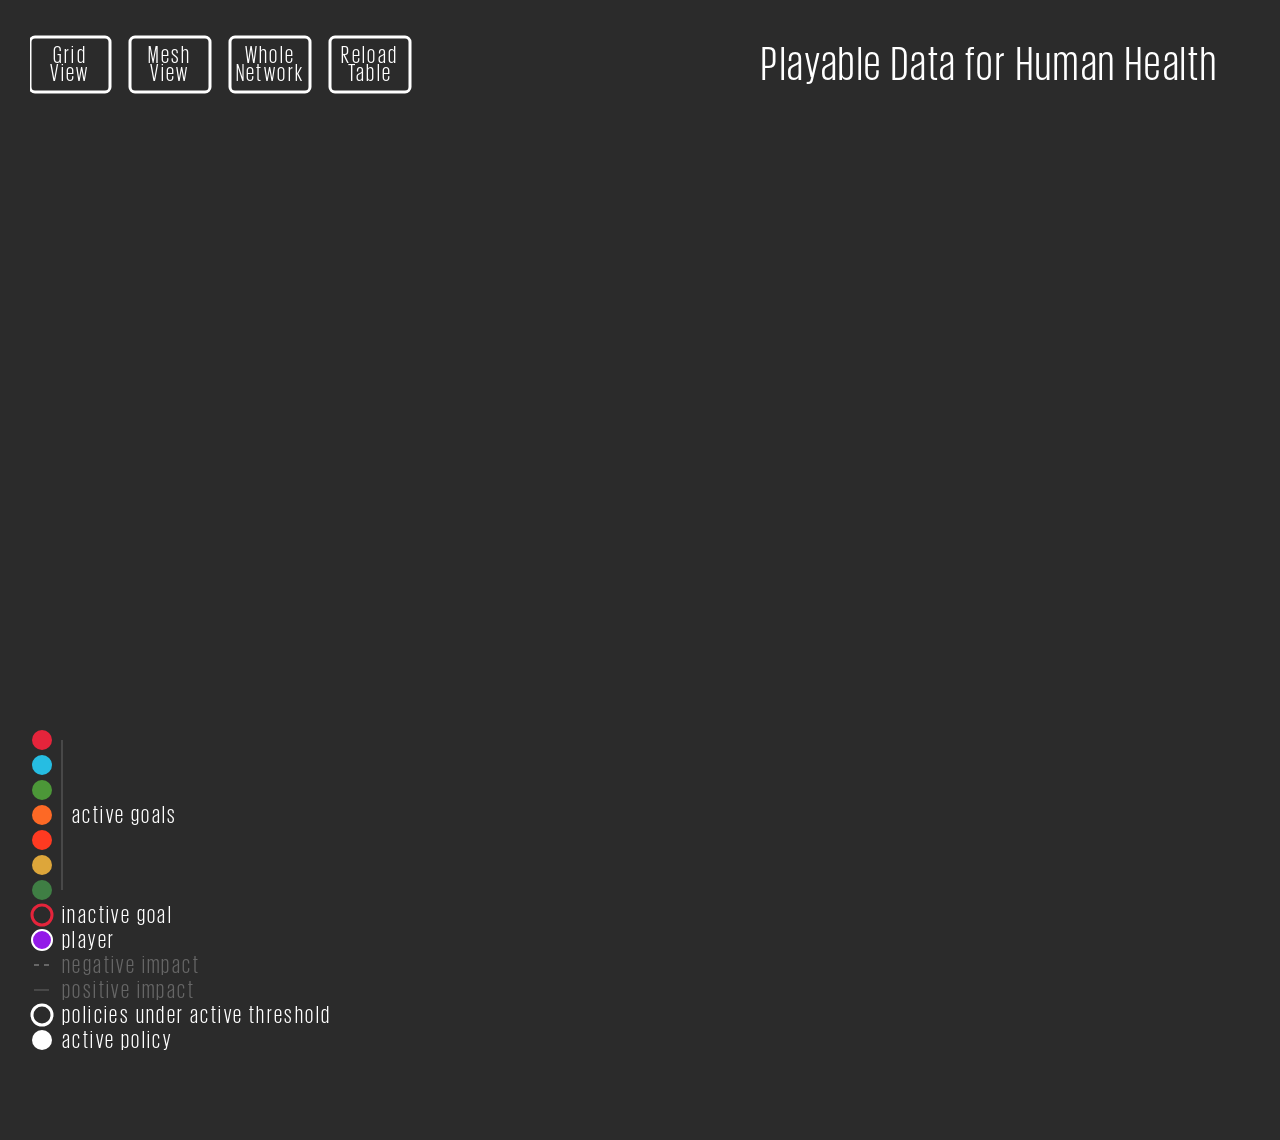
==== prototype_final.html @ 1b150d36 "Show filter buttons only when 1 player is connected" ====
<!DOCTYPE html>
<!-- saved from url=(0123)http://sebquack.perseus.uberspace.de/hive_mind_game_table/prototype_final.html?tableId=ff6bf6e8-fcca-11e6-83dc-657c299376b2 -->
<html><head><meta http-equiv="Content-Type" content="text/html; charset=UTF-8">
<link href="./css" rel="stylesheet">
<!-- <script src="https://ajax.googleapis.com/ajax/libs/jquery/1.12.4/jquery.min.js"></script> -->
<script src="./jquery.min.js"></script>


<style>

    @keyframes blink_me {
        to { opacity: 0; }
    }
    .blink_me {
      animation: blink_me 2s linear infinite;
    }

    @font-face {
        font-family: GiorgioSans;
        src: url("fonts/GiorgioSans-Regular.otf") format("opentype");
    }

    body{
        text-align:center;
        font-family: 'GiorgioSans', sans-serif;
        background-color: #2b2b2b;
        color: white;
        letter-spacing: 0.15em; /* improve readability */
        margin: 25px 20px;
        padding-left: 10px;
        padding-top: 10px;
        width: 1920px;
        height: 1080px;
        overflow: hidden;
    }

    text{
        font-size: 24px;
    }
    .h1{
        font-size:48px;
    }
    .links line {
        stroke: #000;
        stroke-opacity: 0.8;
    }
    #negativeLink {
      stroke-dasharray: 5;
    }
    .tooltip{
        background-color:rgba(80,80,80, 0.9); /* less opac and lighter to improve visibility */
        color:white;
        padding:10px;
        border-radius:5px;
    }
    .tooltip > h2{
        color:white;
        font-weight: 300;
        margin:0px;
        margin-bottom: 0px;
        padding: 0px 10px 15px 10px;
        display: block;
    }
    .tooltip > h3{
        color:white;
        font-weight: 300;
        margin:0px;
        margin-bottom: 0px;
        padding: 0px 10px 15px 10px;
        display: block;
    }
    .tooltip > p{
        color:white;
        font-weight: 300;
        margin:0px;
    }
    .circleLayoutActive{
        fill:#999;
    }
    .networkLayoutActive{
        fill:#999;
    }
    .close{
        text-align:right;
        margin: 0px !important;
        cursor: crosshair;
    }

    .noselect {
  -webkit-touch-callout: none; /* iOS Safari */
    -webkit-user-select: none; /* Safari */
     -khtml-user-select: none; /* Konqueror HTML */
       -moz-user-select: none; /* Firefox */
        -ms-user-select: none; /* Internet Explorer/Edge */
            user-select: none; /* Non-prefixed version, currently
                                  supported by Chrome and Opera */
    }

    #filter_btns {
      position: fixed;
      top: 120px;
      left: 32px;
      font-size: 24px;
      text-align: left;
    }
    .filter_btn {
      display: block;
      width: 100px;
      text-align: center;
      border: 3px solid #FFF;
      opacity: 0.75;
      margin: 8px 0 0;
      padding: 3px 0 6px;
      border-radius: 8px;
    }
    .filter_btn.goal_1 {
      color: #e5243b;
      border-color: #e5243b;
    }
    .filter_btn.goal_2 {
      color: #dda63a;
      border-color: #dda63a;
    }
    .filter_btn.goal_3 {
      color: #4c9f38;
      border-color: #4c9f38;
    }
    .filter_btn.goal_4 {
      color: #ff3a21;
      border-color: #ff3a21;
    }
    .filter_btn.goal_5 {
      color: #fd6925;
      border-color: #fd6925;
    }
    .filter_btn.goal_6 {
      color: #3f7e44;
      border-color: #3f7e44;
    }
    .filter_btn.goal_7 {
      color: #0a97d9;
      border-color: #0a97d9;
    }
    .filter_btn:hover,
    .filter_btn.current {
      opacity: 1;
      cursor: pointer;
      background-color: rgba(0,0,0,0.5);
      color: #FFF;
      border-color: #FFF;
    }

</style>

</head>


<body>
    <!-- <h3>TITLE HERE</h3> -->
    <svg width="1920" height="1080" class="d3 noselect active"></svg>

    <div id="clearButtonDiv" style="border: 0px solid white; z-index: 100; position: absolute; width: 94px; height: 100px; top: 0; left: 221px "></div>

    <div id="filter_btns" style="display:none;">
      Filter by:
      <span class="filter_btn goal_1" data-goal-id="1">Goal 1</span>
      <span class="filter_btn goal_2" data-goal-id="2">Goal 2</span>
      <span class="filter_btn goal_3" data-goal-id="3">Goal 3</span>
      <span class="filter_btn goal_4" data-goal-id="4">Goal 4</span>
      <span class="filter_btn goal_5" data-goal-id="5">Goal 5</span>
      <span class="filter_btn goal_6" data-goal-id="6">Goal 6</span>
      <span class="filter_btn goal_7" data-goal-id="7">Goal 7</span>
    </div>

<script src="./d3.v4.min.js"></script>
<!-- <script src="js/network.js"></script> -->
<!-- <script src="js/network_update_d3.js"></script> -->
<script src="./api_key.js"></script>
<script src="./network_dynamic.js"></script>
<!-- <script src="js/network_static.js"></script> -->

<div style="position: absolute; top:900px; left:1730px; background-color: #fff; padding: 15px" id="qrcode" title="{&quot;table&quot;: &quot;ff6bf6e8-fcca-11e6-83dc-657c299376b2&quot;}"><canvas width="128" height="128" style="display: none;"></canvas></div>

<script src="./qrcode.min.js"></script>
<script>
    if(tableId) {
        var qrcode = '{"table": "'+tableId+'"}';
        console.log(qrcode)
        var qrcode = new QRCode(document.getElementById("qrcode"), {
            text: qrcode,
            width: 128,
            height: 128,
            colorDark : "#000000",
            colorLight : "#ffffff",
            correctLevel : QRCode.CorrectLevel.H
        });


    }

    window.addEventListener("contextmenu", function(e) { e.preventDefault(); })

</script>



</body></html>
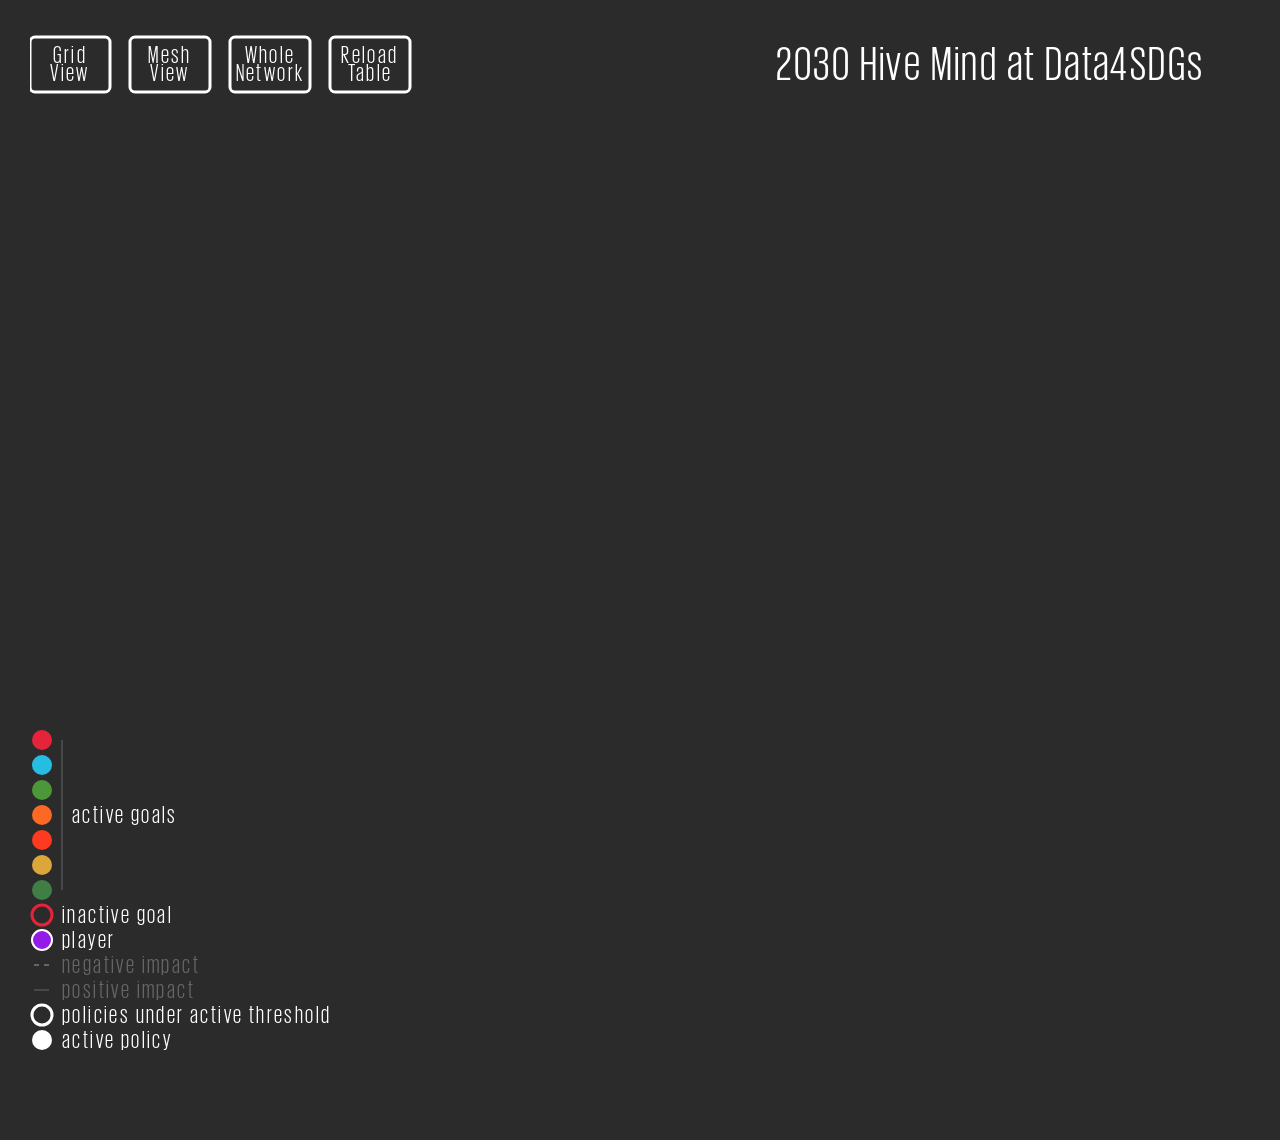
==== commit edcc77f0: "this just hides one of the tables from teh list and changes the label names on the new buttons" ====
--- a/prototype_final.html
+++ b/prototype_final.html
@@ -166,10 +166,10 @@
       <span class="filter_btn goal_1" data-goal-id="1">Goal 1</span>
       <span class="filter_btn goal_2" data-goal-id="2">Goal 2</span>
       <span class="filter_btn goal_3" data-goal-id="3">Goal 3</span>
-      <span class="filter_btn goal_4" data-goal-id="4">Goal 4</span>
-      <span class="filter_btn goal_5" data-goal-id="5">Goal 5</span>
-      <span class="filter_btn goal_6" data-goal-id="6">Goal 6</span>
-      <span class="filter_btn goal_7" data-goal-id="7">Goal 7</span>
+      <span class="filter_btn goal_4" data-goal-id="4">Goal 5</span>
+      <span class="filter_btn goal_5" data-goal-id="5">Goal 9</span>
+      <span class="filter_btn goal_6" data-goal-id="6">Goal 13</span>
+      <span class="filter_btn goal_7" data-goal-id="7">Goal 14</span>
     </div>
 
 <script src="./d3.v4.min.js"></script>
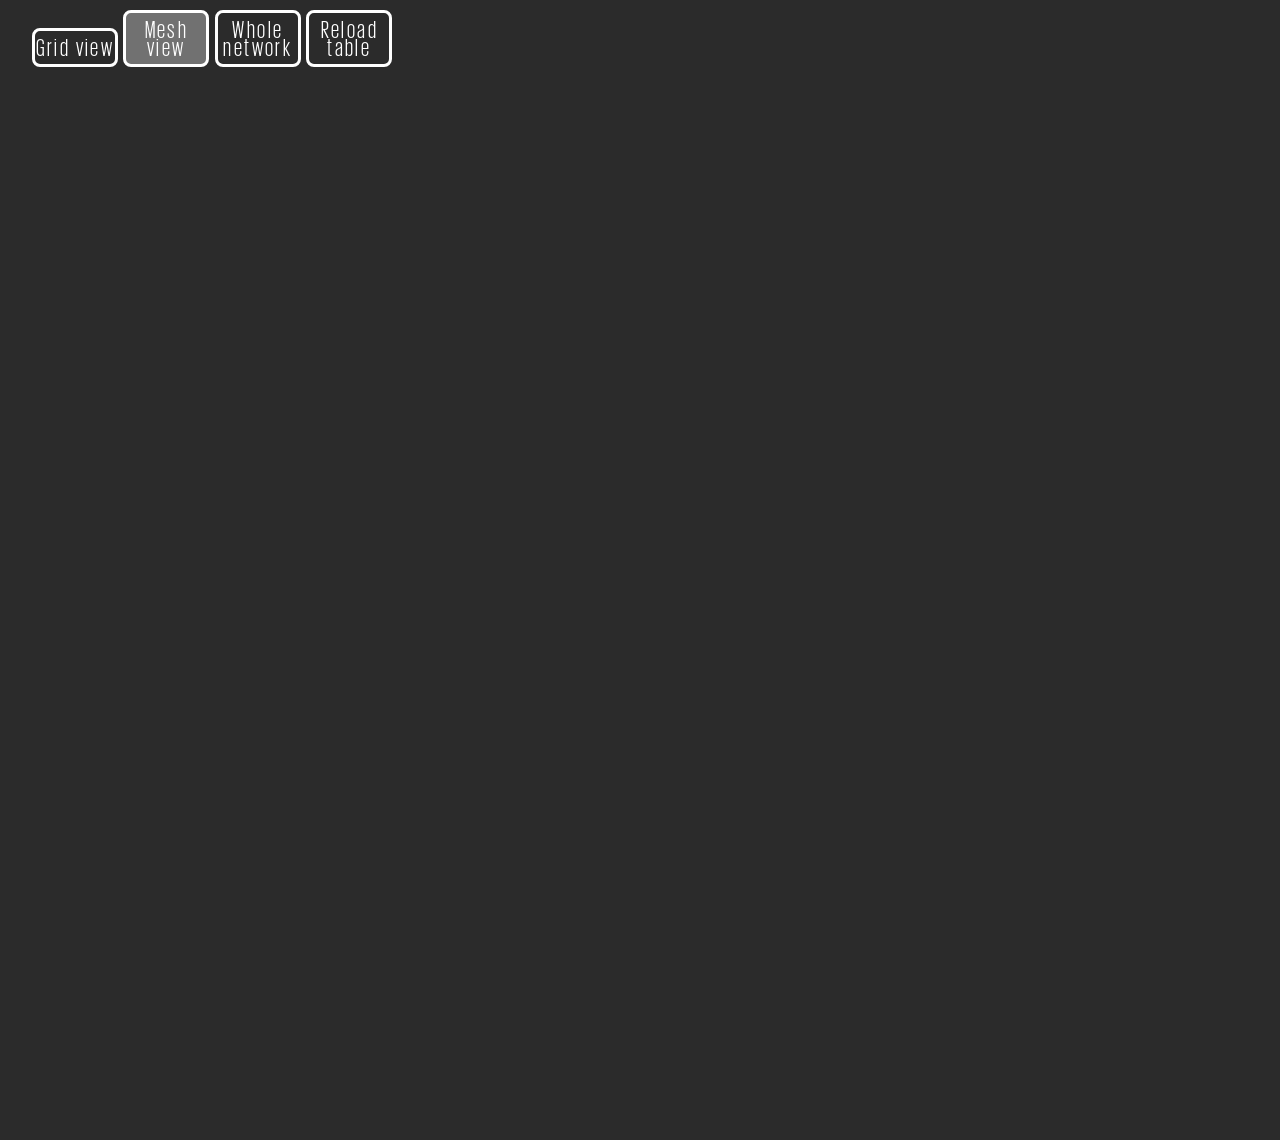
==== commit aeab52b1: "Created replacement buttons for the different views/functions + wired in the appropriate functionali" ====
--- a/prototype_final.html
+++ b/prototype_final.html
@@ -96,6 +96,14 @@
                                   supported by Chrome and Opera */
     }
 
+    #display_btns {
+      position: fixed;
+      top: 2px;
+      left: 32px;
+      font-size: 24px;
+      text-align: left;
+    }
+
     #filter_btns {
       position: fixed;
       top: 120px;
@@ -103,15 +111,39 @@
       font-size: 24px;
       text-align: left;
     }
+
+    .display_btn,
+    .filter_btn {
+      text-align: center;
+      border: 3px solid #FFF;
+      margin: 8px 0 0;
+      border-radius: 8px;
+    }
+
+    .display_btn {
+      display: inline-block;
+      width: 80px;
+      line-height: 18px;
+      padding: 6px 0 9px;
+    }
+    .display_btn:hover,
+    .display_btn.current {
+      opacity: 1;
+      cursor: pointer;
+      background-color: rgba(255,255,255,0.333);
+    }
+    .display_btn.disabled,
+    .display_btn.disabled:hover {
+      opacity: 0.25;
+      cursor: default;
+      background-color: transparent;
+    }
+
     .filter_btn {
       display: block;
       width: 100px;
-      text-align: center;
-      border: 3px solid #FFF;
       opacity: 0.75;
-      margin: 8px 0 0;
       padding: 3px 0 6px;
-      border-radius: 8px;
     }
     .filter_btn.goal_1 {
       color: #e5243b;
@@ -141,6 +173,7 @@
       color: #0a97d9;
       border-color: #0a97d9;
     }
+
     .filter_btn:hover,
     .filter_btn.current {
       opacity: 1;
@@ -159,7 +192,12 @@
     <!-- <h3>TITLE HERE</h3> -->
     <svg width="1920" height="1080" class="d3 noselect active"></svg>
 
-    <div id="clearButtonDiv" style="border: 0px solid white; z-index: 100; position: absolute; width: 94px; height: 100px; top: 0; left: 221px "></div>
+    <div id="display_btns">
+      <span class="display_btn" id="grid_view_btn">Grid view</span>
+      <span class="display_btn current" id="mesh_view_btn">Mesh view</span>
+      <span class="display_btn" id="whole_network_btn">Whole network</span>
+      <span class="display_btn" id="reload_table_btn">Reload table</span>
+    </div>
 
     <div id="filter_btns" style="display:none;">
       Filter by:
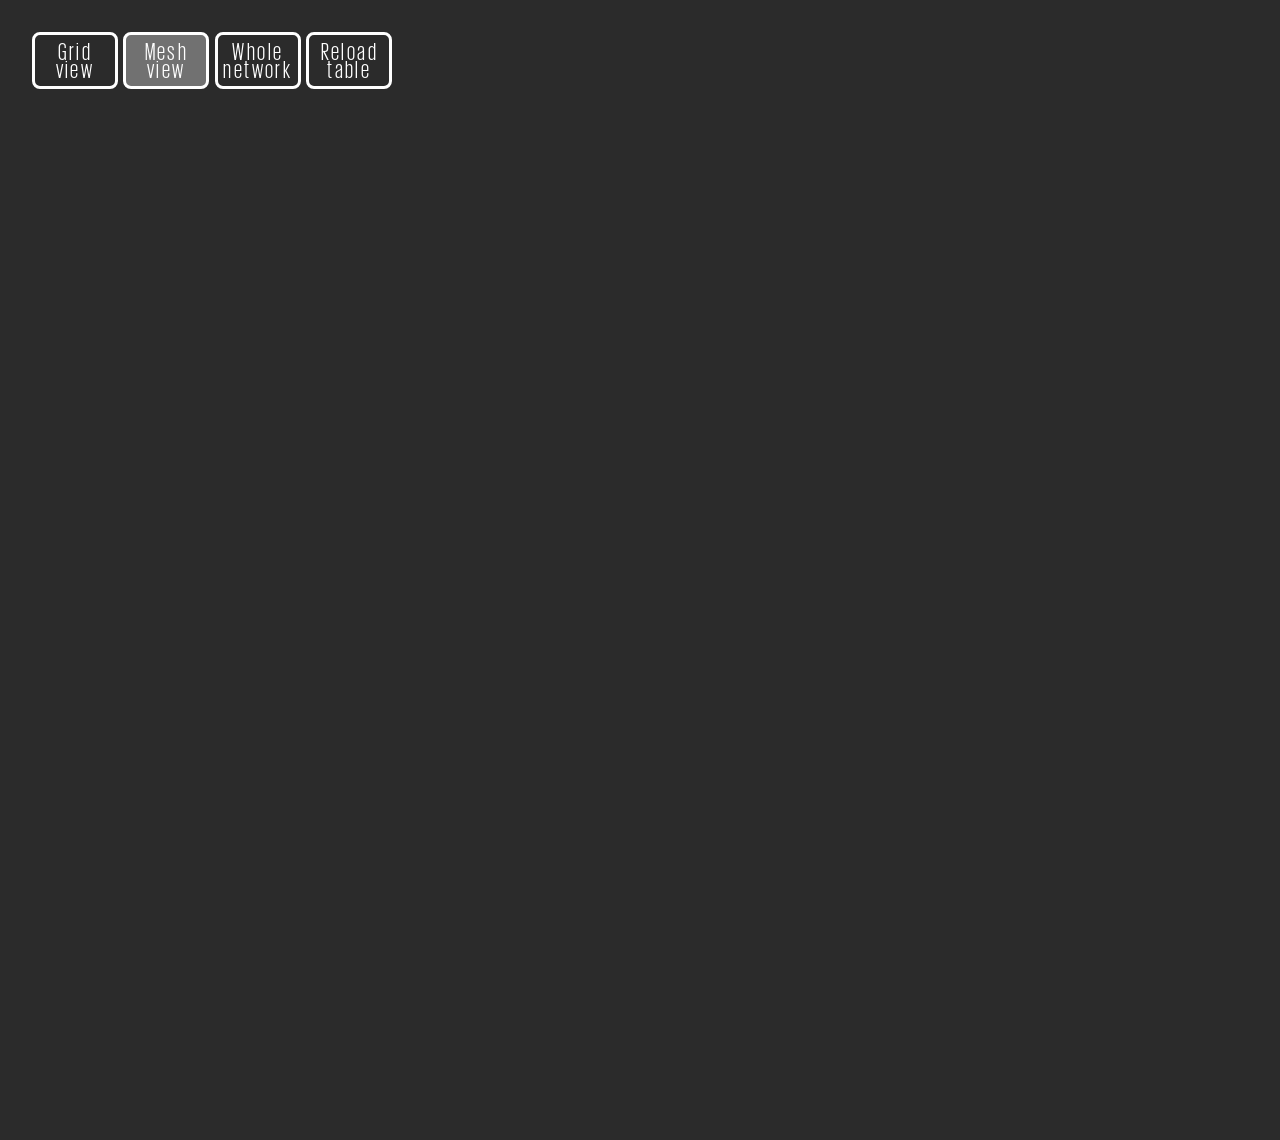
==== commit 522a6330: "Fixed display of main buttons" ====
--- a/prototype_final.html
+++ b/prototype_final.html
@@ -98,7 +98,7 @@
 
     #display_btns {
       position: fixed;
-      top: 2px;
+      top: 24px;
       left: 32px;
       font-size: 24px;
       text-align: left;
@@ -193,10 +193,10 @@
     <svg width="1920" height="1080" class="d3 noselect active"></svg>
 
     <div id="display_btns">
-      <span class="display_btn" id="grid_view_btn">Grid view</span>
-      <span class="display_btn current" id="mesh_view_btn">Mesh view</span>
-      <span class="display_btn" id="whole_network_btn">Whole network</span>
-      <span class="display_btn" id="reload_table_btn">Reload table</span>
+      <span class="display_btn" id="grid_view_btn">Grid<br />view</span>
+      <span class="display_btn current" id="mesh_view_btn">Mesh<br />view</span>
+      <span class="display_btn" id="whole_network_btn">Whole<br />network</span>
+      <span class="display_btn" id="reload_table_btn">Reload<br />table</span>
     </div>
 
     <div id="filter_btns" style="display:none;">
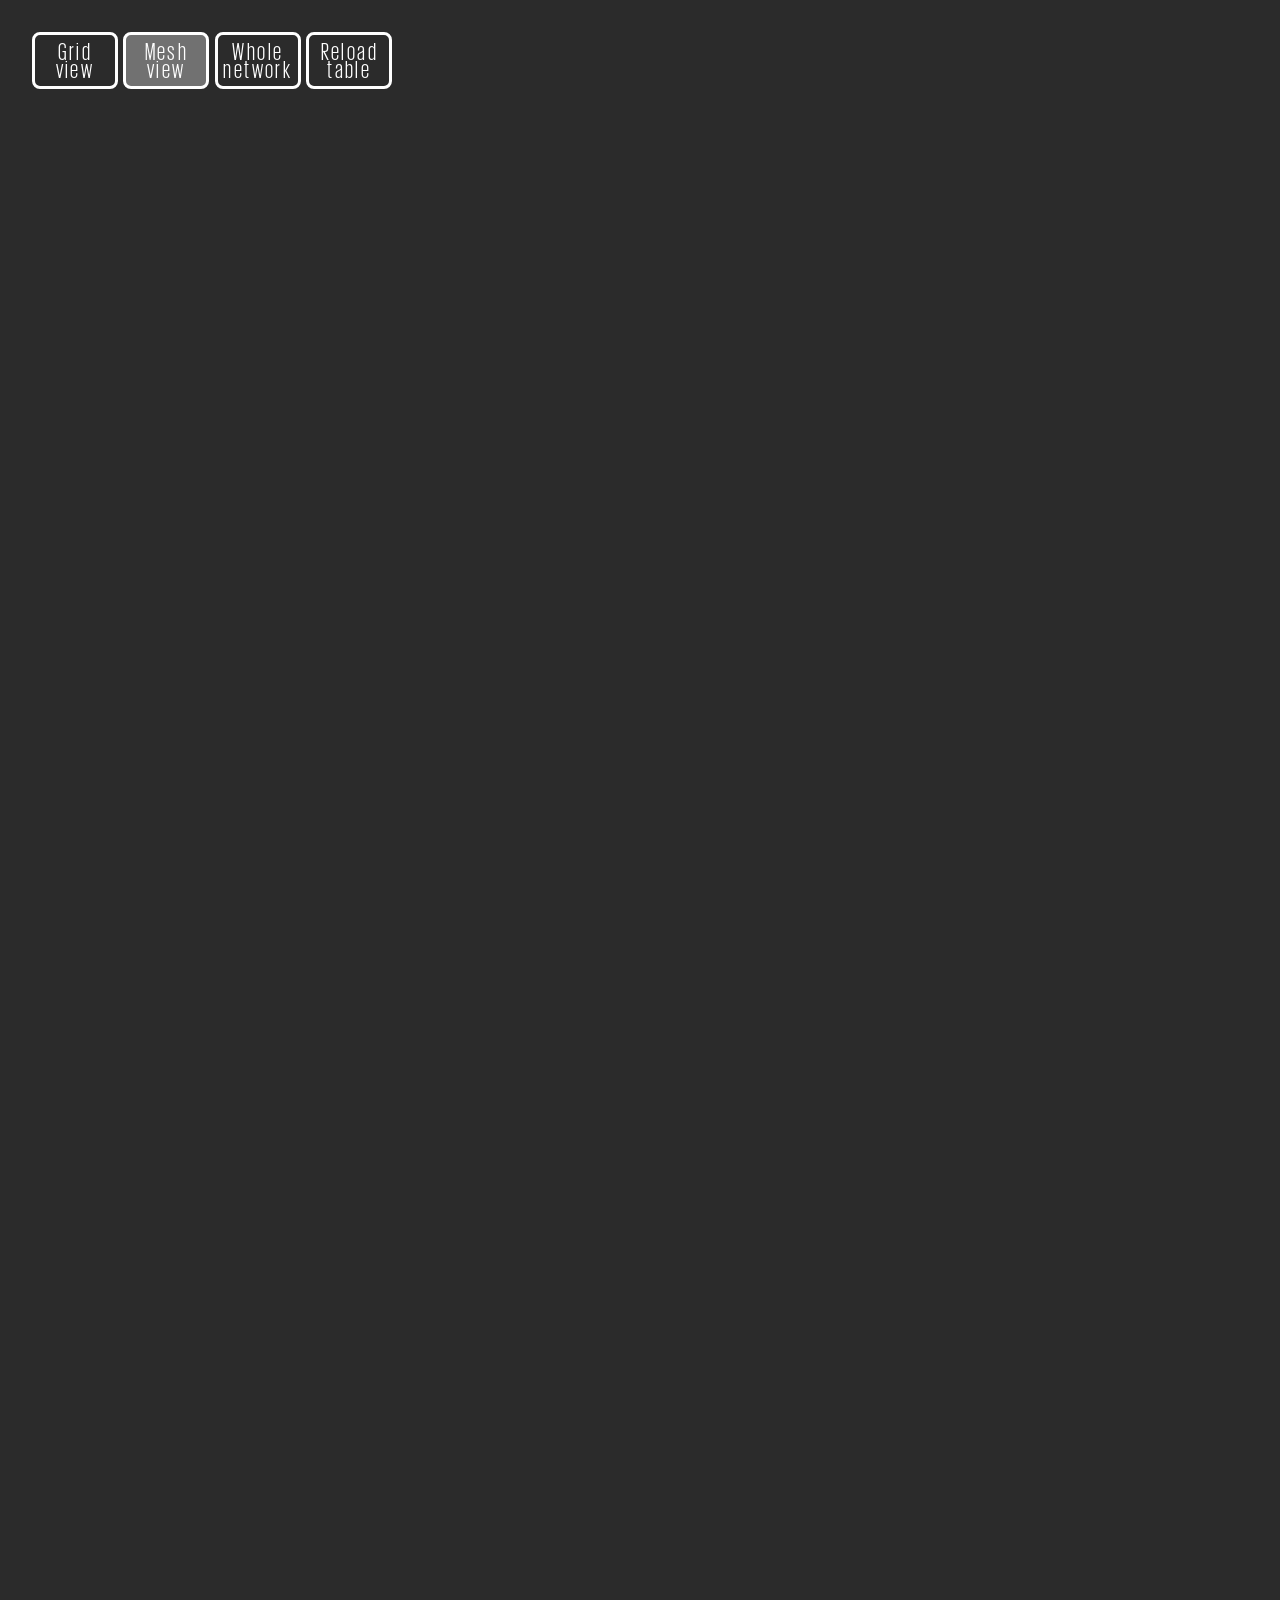
==== commit 0d29aa3d: "a couple of copy changes" ====
--- a/prototype_final.html
+++ b/prototype_final.html
@@ -1,9 +1,9 @@
 <!DOCTYPE html>
 <!-- saved from url=(0123)http://sebquack.perseus.uberspace.de/hive_mind_game_table/prototype_final.html?tableId=ff6bf6e8-fcca-11e6-83dc-657c299376b2 -->
 <html><head><meta http-equiv="Content-Type" content="text/html; charset=UTF-8">
-<link href="./css" rel="stylesheet">
+<link href="./style.css" rel="stylesheet">
 <!-- <script src="https://ajax.googleapis.com/ajax/libs/jquery/1.12.4/jquery.min.js"></script> -->
-<script src="./jquery.min.js"></script>
+<script src="./vendor/jquery.min.js"></script>
 
 
 <style>
@@ -113,7 +113,9 @@
     }
 
     .display_btn,
-    .filter_btn {
+    .filter_btn,
+    .node_filter_btn,
+    .node_clear_filter_btn {
       text-align: center;
       border: 3px solid #FFF;
       margin: 8px 0 0;
@@ -139,13 +141,15 @@
       background-color: transparent;
     }
 
-    .filter_btn {
+    .filter_btn,
+    .node_filter_btn,
+    .node_clear_filter_btn {
       display: block;
       width: 100px;
       opacity: 0.75;
       padding: 3px 0 6px;
     }
-    .filter_btn.goal_1 {
+    /*.filter_btn.goal_1 {
       color: #e5243b;
       border-color: #e5243b;
     }
@@ -172,9 +176,15 @@
     .filter_btn.goal_7 {
       color: #0a97d9;
       border-color: #0a97d9;
-    }
-
+    }*/
+    .node_filter_btn,
+    .node_clear_filter_btn {
+      width: 180px;
+      display: inline-block;
+    }
     .filter_btn:hover,
+    .node_filter_btn:hover,
+    .node_clear_filter_btn:hover,
     .filter_btn.current {
       opacity: 1;
       cursor: pointer;
@@ -190,7 +200,7 @@
 
 <body>
     <!-- <h3>TITLE HERE</h3> -->
-    <svg width="1920" height="1080" class="d3 noselect active"></svg>
+    <svg width="2040" height="2040" class="d3 noselect active"></svg>
 
     <div id="display_btns">
       <span class="display_btn" id="grid_view_btn">Grid<br />view</span>
@@ -201,25 +211,32 @@
 
     <div id="filter_btns" style="display:none;">
       Filter by:
-      <span class="filter_btn goal_1" data-goal-id="1">Goal 1</span>
+      <span class="filter_btn" data-goal-id style="display:none;"></span>
+      <!-- <span class="filter_btn goal_1" data-goal-id="1">Goal 1</span>
       <span class="filter_btn goal_2" data-goal-id="2">Goal 2</span>
       <span class="filter_btn goal_3" data-goal-id="3">Goal 3</span>
       <span class="filter_btn goal_4" data-goal-id="4">Goal 5</span>
       <span class="filter_btn goal_5" data-goal-id="5">Goal 9</span>
       <span class="filter_btn goal_6" data-goal-id="6">Goal 13</span>
-      <span class="filter_btn goal_7" data-goal-id="7">Goal 14</span>
+      <span class="filter_btn goal_7" data-goal-id="7">Goal 14</span> -->
     </div>
 
-<script src="./d3.v4.min.js"></script>
+
+<script src="./vendor/d3.v4.min.js"></script>
+<!-- <script src="./vendor/d3-geo.min.js"></script> -->
+<!-- <script src="./vendor/opentype.min.js"></script>
+<script src="./vendor/warp.js"></script>
+<script src="./vendor/svg-to-geojson.min.js"></script> -->
 <!-- <script src="js/network.js"></script> -->
 <!-- <script src="js/network_update_d3.js"></script> -->
 <script src="./api_key.js"></script>
 <script src="./network_dynamic.js"></script>
 <!-- <script src="js/network_static.js"></script> -->
 
+<!--
 <div style="position: absolute; top:900px; left:1730px; background-color: #fff; padding: 15px" id="qrcode" title="{&quot;table&quot;: &quot;ff6bf6e8-fcca-11e6-83dc-657c299376b2&quot;}"><canvas width="128" height="128" style="display: none;"></canvas></div>
 
-<script src="./qrcode.min.js"></script>
+<script src="./vendor/qrcode.min.js"></script>
 <script>
     if(tableId) {
         var qrcode = '{"table": "'+tableId+'"}';
@@ -239,7 +256,6 @@
     window.addEventListener("contextmenu", function(e) { e.preventDefault(); })
 
 </script>
-
-
+-->
 
 </body></html>
--- a/style.css
+++ b/style.css
@@ -0,0 +1,8 @@
+/* latin */
+@font-face {
+  font-family: 'Orbitron';
+  font-style: normal;
+  font-weight: 400;
+  src: local('Orbitron-Light'), local('Orbitron-Regular'), url(https://fonts.gstatic.com/s/orbitron/v7/HmnHiRzvcnQr8CjBje6GQnYhjbSpvc47ee6xR_80Hnw.woff2) format('woff2');
+  unicode-range: U+0000-00FF, U+0131, U+0152-0153, U+02C6, U+02DA, U+02DC, U+2000-206F, U+2074, U+20AC, U+2212, U+2215;
+}
